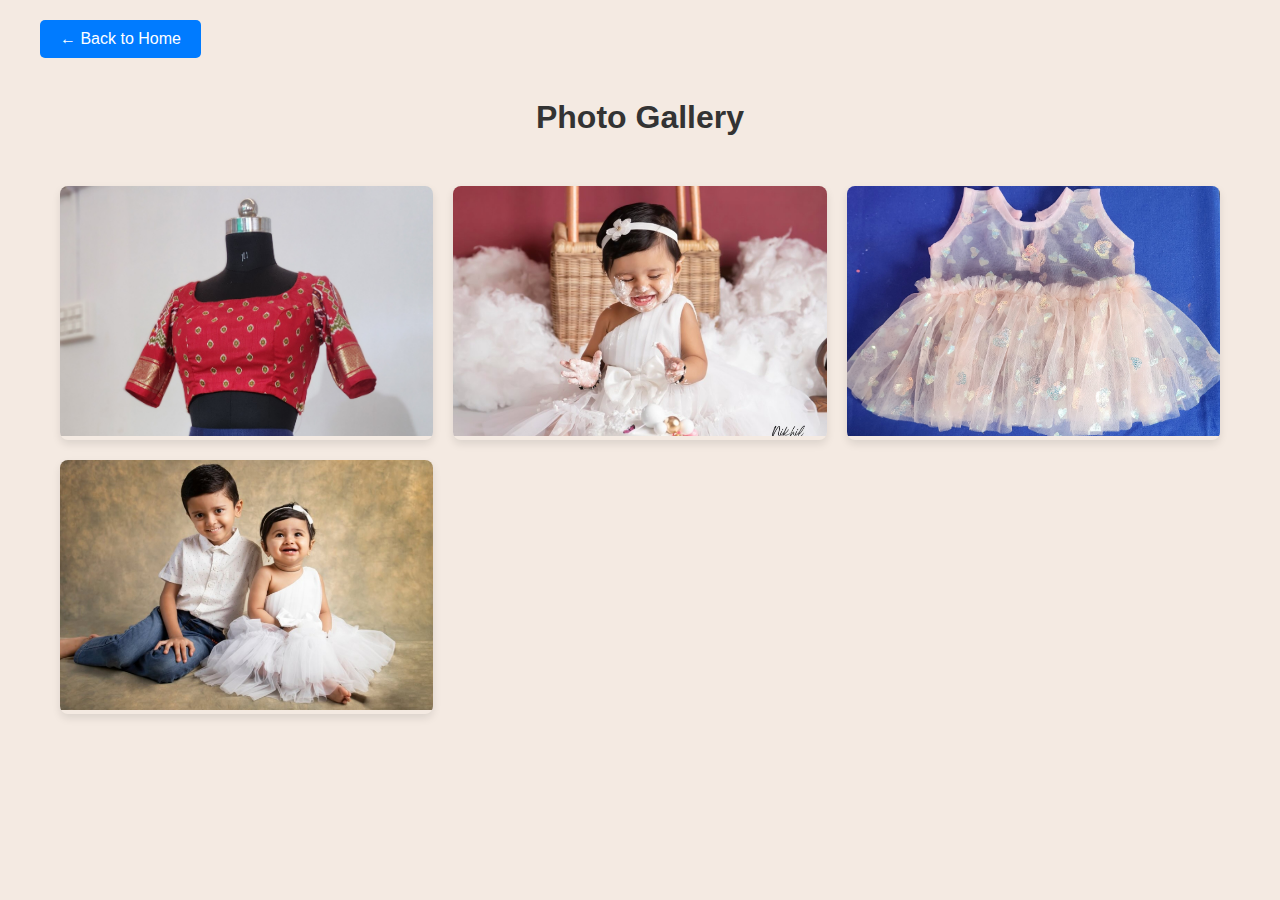
==== gallery.html @ 119b4adb "photo" ====
<!DOCTYPE html>
<html lang="en">
<head>
    <meta charset="UTF-8">
    <meta name="viewport" content="width=device-width, initial-scale=1.0">
    <title>Missfits Creations</title>
    <style>
        body {
            margin: 0;
            padding: 20px;
            font-family: Arial, sans-serif;
            background-color: #f4eae2;
        }

        .container {
            max-width: 1200px;
            margin: 0 auto;
        }

        h1 {
            text-align: center;
            color: #333;
            margin-bottom: 30px;
        }

        .gallery {
            display: grid;
            grid-template-columns: repeat(auto-fill, minmax(300px, 1fr));
            gap: 20px;
            padding: 20px;
        }

        .gallery-item {
            position: relative;
            overflow: hidden;
            border-radius: 8px;
            box-shadow: 0 4px 8px rgba(0,0,0,0.1);
        }

        .gallery-item img {
            width: 100%;
            height: 250px;
            object-fit: cover;
            transition: transform 0.3s;
        }

        .gallery-item:hover img {
            transform: scale(1.05);
        }

        .back-link {
            display: inline-block;
            padding: 10px 20px;
            background-color: #007bff;
            color: white;
            text-decoration: none;
            border-radius: 5px;
            margin-bottom: 20px;
            transition: background-color 0.3s;
        }

        .back-link:hover {
            background-color: #0056b3;
        }
    </style>

</head>
<body>
    <div class="container">
        <a href="index.html" class="back-link">← Back to Home</a>
        <h1>Photo Gallery</h1>

        <div class="gallery" id="gallery">Loading images...</div>

        <script>
            // Define the folder path and the total number of images
            const folderPath = "img/product/";
            const totalImages = 10; // Set this to the maximum number of images you expect
    
            // Select the gallery container
            const galleryContainer = document.getElementById("gallery");
            galleryContainer.innerHTML = ""; // Clear loading text
    
            // Loop through and add images dynamically
            for (let i = 1; i <= totalImages; i++) {
                const imagePath = `${folderPath}${i}.jpg`; // Assuming image files follow the naming convention image1.jpg, image2.jpg, etc.
    
                const galleryItem = document.createElement("div");
                galleryItem.classList.add("gallery-item");
    
                const img = document.createElement("img");
                img.src = imagePath; // Set the image source
                img.alt = `Gallery Image ${i}`;
    
                // Add error handling for missing images
                img.onerror = () => {
                    galleryItem.remove(); // Remove the div if the image doesn't load
                };
    
                galleryItem.appendChild(img);
                galleryContainer.appendChild(galleryItem);
            }
        </script>
            
       
    </div>
</body>
</html>
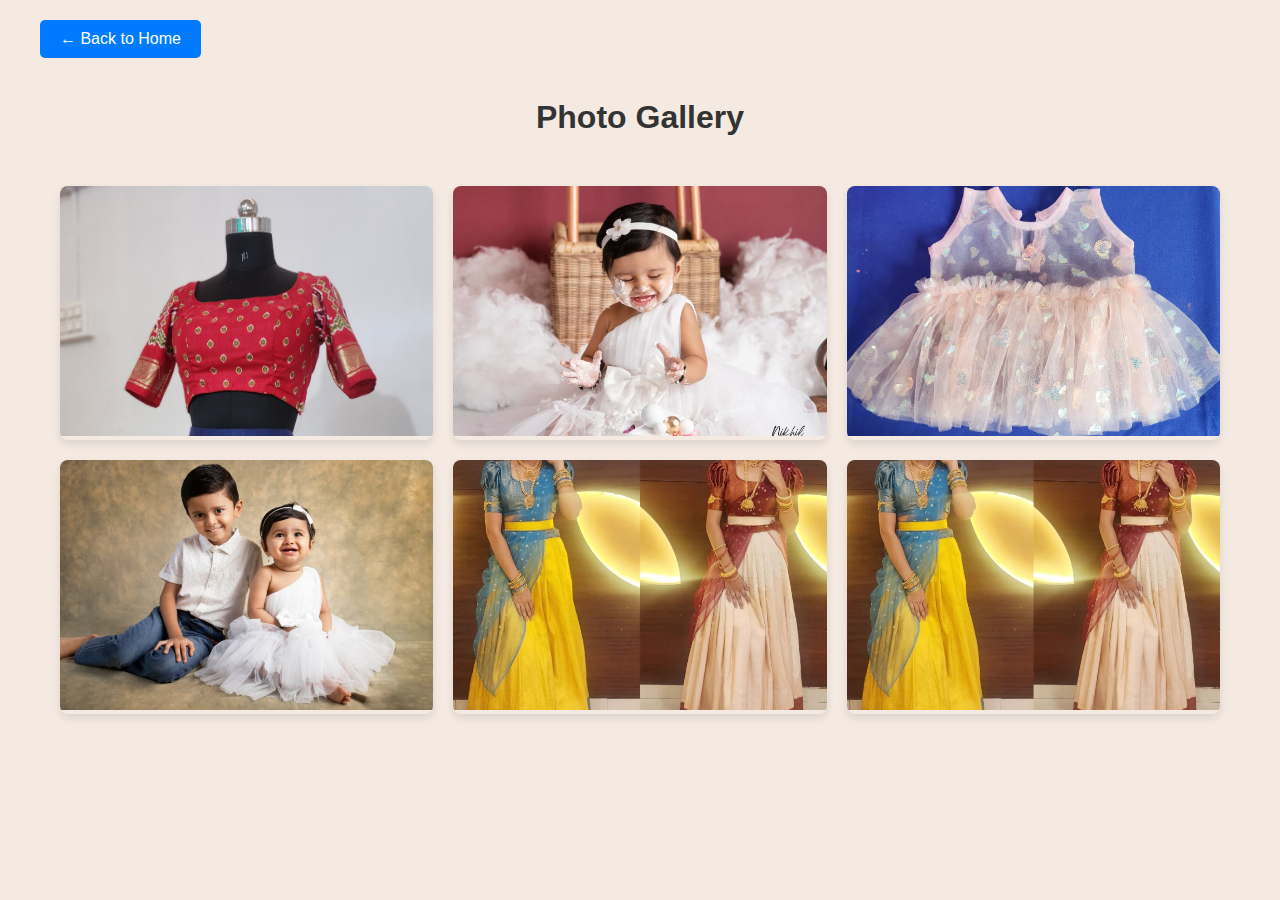
==== commit 8aeaebf4: "up" ====
--- a/gallery.html
+++ b/gallery.html
@@ -75,7 +75,7 @@
         <script>
             // Define the folder path and the total number of images
             const folderPath = "img/product/";
-            const totalImages = 10; // Set this to the maximum number of images you expect
+            const totalImages = 20; // Set this to the maximum number of images you expect
     
             // Select the gallery container
             const galleryContainer = document.getElementById("gallery");
@@ -100,6 +100,26 @@
                 galleryItem.appendChild(img);
                 galleryContainer.appendChild(galleryItem);
             }
+
+            // Loop through and add images dynamically
+            for (let i = 1; i <= totalImages; i++) {
+                const imagePath = `${folderPath}${i}.jpeg`; // Assuming image files follow the naming convention image1.jpg, image2.jpg, etc.
+    
+                const galleryItem = document.createElement("div");
+                galleryItem.classList.add("gallery-item");
+    
+                const img = document.createElement("img");
+                img.src = imagePath; // Set the image source
+                img.alt = `Gallery Image ${i}`;
+    
+                // Add error handling for missing images
+                img.onerror = () => {
+                    galleryItem.remove(); // Remove the div if the image doesn't load
+                };
+    
+                galleryItem.appendChild(img);
+                galleryContainer.appendChild(galleryItem);
+            }
         </script>
             
        
